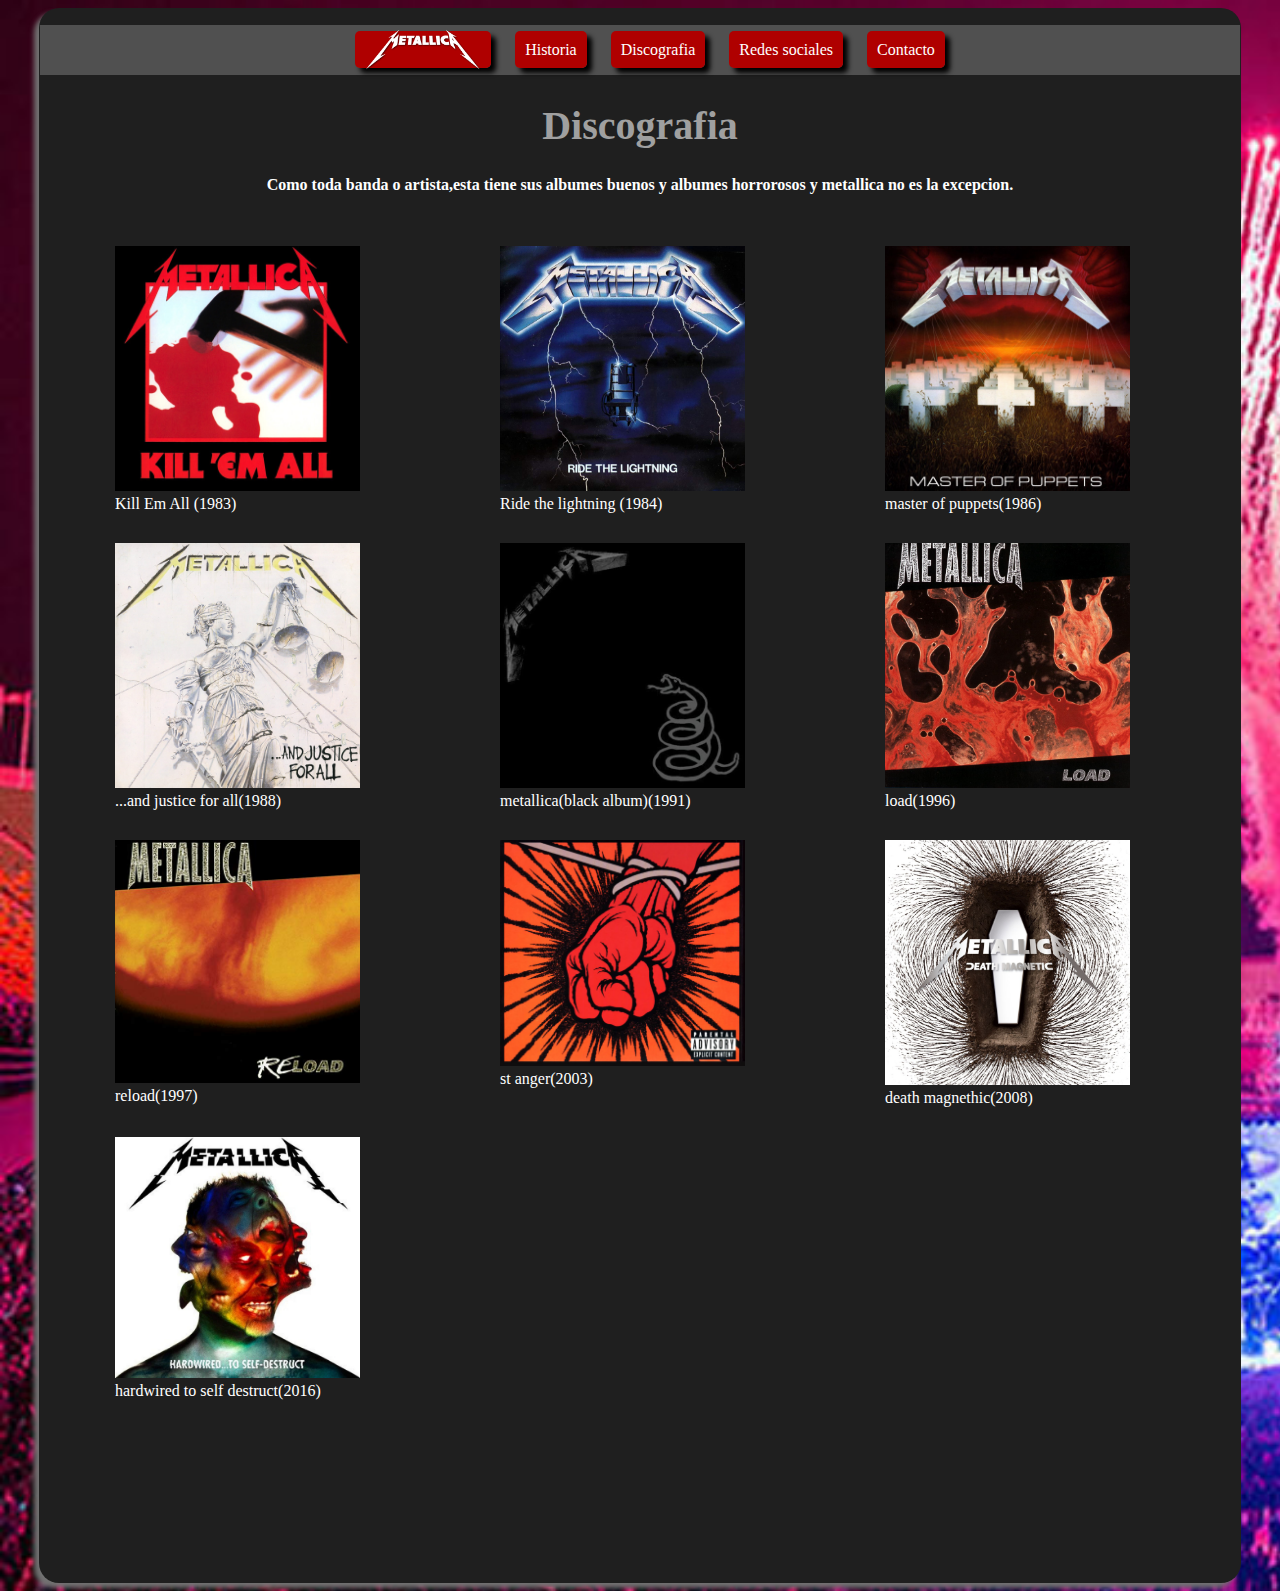
==== Discografia.html @ e131e303 "se agregó el sitio web sobre la banda metallica" ====
<!DOCTYPE html>
<html lang="en">
<head>
    <meta charset="UTF-8">
    <meta http-equiv="X-UA-Compatible" content="IE=edge">
    <meta name="viewport" content="width=device-width, initial-scale=1.0">
    <link rel="stylesheet" href="css/style.css">
    <title>Discografia - Metallica</title>

</head>

<body>

    <main>

        <nav>
            <ul>
                <li><a href="index.html"><img src="images/logodark.png" alt="metlogo" ></a></li>
                <li><a href="historia.html" >Historia</a></li>
                <li><a href="discografia.html">Discografia</a></li>
                <li><a href="redessociales.html">Redes sociales</a></li>
                <li><a href="formulario.html">Contacto</a></li>
            </ul>
        </nav>


        <section>

        <h1>Discografia</h1>
        <p><b> Como toda banda o artista,esta tiene sus albumes buenos y albumes horrorosos y metallica no es la excepcion. </b><p></p><br>
            <br>

            <ol class="discografia">

                <li class="album">
                    <a class= "algo" href="https://www.youtube.com/playlist?list=OLAK5uy_ldzMFmDA1sFzoH15lmeU29A5DVgi9RAM8" target="_blank">
                        <img class="top-canciones" src="images/killemall.jpg"><br>
                        <p>Kill Em All (1983)</p>
                    </a>
                </li>

                <li class="album">
                <a class= "algo" href="https://www.youtube.com/playlist?list=OLAK5uy_k4yeBNbCJLDBeqj_QsTlpRoncOxmGLQDo">
                    <img src="images/ridethe.jpg" ><br>
                    <p>Ride the lightning (1984)</p>
                </a>
                </li>


                <li class="album">
                <a class= "algo" href="https://www.youtube.com/playlist?list=OLAK5uy_lHtcjdo7MU4A3Tt3MuErEdEOOqs4UgngE"><img src="images/mop.jpg" ><br><p>master of puppets(1986)</p></a>
                </li>


                <li class="album">
                <a class= "algo" href="https://www.youtube.com/playlist?list=OLAK5uy_kwDDSWKgSgMcCmR7XGOZ7KTyxK-XJO-fo"><img src="images/ajfa.jpg" ><br><p>...and justice for all(1988)</p></a>
                </li>

                <li class="album">
                <a class= "algo" href="https://www.youtube.com/playlist?list=OLAK5uy_noa4FO7TNJEkVRle3OHYZA6Aai5gEox2U"><img src="images/tba.jpg" ><br><p>metallica(black album)(1991)</p></a>
                </li>

                <li class="album">
                <a class= "algo" href="https://www.youtube.com/playlist?list=OLAK5uy_n-mEUSh6MZyPh940SH5_xbrbbARqMlwH0"><img src="images/load.jpg" ><br><p>load(1996)</p></a>
                </li>

                <li class="album">
                <a class= "algo" href="https://www.youtube.com/playlist?list=OLAK5uy_lEprCyUMjnrY7JNpS0jozE9CvpzgP0TsQ"><img src="images/reload.jpg" ><br><p>reload(1997)</p></a>
                </li>

                <li class="album">
                <a class= "algo" href="https://www.youtube.com/playlist?list=OLAK5uy_nvaYLo9AG_rZyqkXzYlkJfLjBuZS84bIU"><img src="images/stanger.jpg" ><br><p>st anger(2003)</p></a>
                </li>

                <li class="album">
                <a class= "algo" href="https://www.youtube.com/playlist?list=OLAK5uy_n0TUfvlyGxmK7I2oJBSKwKfQjs0TQ1MGY"><img src="images/dm.jpg" ><br><p>death magnethic(2008)</p></a>
                </li>

                <li class="album">
                <a class= "algo" href="https://www.youtube.com/playlist?list=OLAK5uy_kSExSWD7EMYCgDWtx5l1FUhsyQGNHMG2M"><img src="images/htsd.jpg" ><br>
                    <p>hardwired to self destruct(2016)</p></a><br>
                </li>
                <div class="clear">
                
                </div>
            </ol>
        <!--
        1)kill em all (1983) <br>
        2)ride the lightning(1984)<br>
        3)master of puppets(1986)<br>
        4)...and justice for all(1988)<br>
        5)metallica(black album)(1991)<br>
        6)load(1996)<br>
        7)reload(1997)<br>
        8)st anger(2003)<br>
        9)death magnethic(2008)<br>
        10)hardwired to self destruct(2016)<br>
        </p></p>   -->
        

        </section>  

        <br><footer >CREADO POR ©JUAN PABLO RAMIREZ© 2021</footer>

    </main>

</body>
</html>
---- css/style.css ----
html{
    font-family: 'Titillium Web';
}


body{
    background-image: url(../images/backgroundXD.jpg);
    background-repeat: no-repeat;
    background-size: cover;

}

main{    
    background-color: #1f1f1f;
    max-width: 1200px;
    margin: 0 auto;
    border: solid 1px ;color: #ffffff00;
    border-radius:20px;
    box-shadow: -5px 5px 5px #727272;
    font-family: 'georgia';
}



.imagenhistoria{
    
    position: center;
    margin-top: 50px;
    width: 50%;

}



nav {
    text-align: center;
    background-color: #505050;
    height: 50px;  
}

nav ul li a img{
    width: 10%;
    margin-top: -12px;
    margin-bottom: -16px;
}


nav ul li{
    
    display: inline; 
    list-style: none;  
}


nav ul li a{
    text-decoration: none; 
    color: #ffffff;
    background:#af0000;
    line-height: 49px;
    padding: 10px;
    margin-right: 20px;
    border-radius: 5px;
    box-shadow:5px 5px 5px #000; 

}

nav ul li a:hover{   
    color: #000000;
    background: #ffffff;
    border-radius: 5px;
    box-shadow:5px 5px 5px #000;
}




h1{
    text-align: center;
    font-size: 40px;        
    color: #a0a0a0
}

h2{
    text-align: center;
    color:#ffffff
}

h3{
    color:red
}


p{


    text-align: center;
    margin: 0px 100px;
    color:white
}

img{
    position: center;
    width: 70%;



}
#titulo{
    width: 60%;
}

footer{
    margin-top: 100px;
    text-align: center;
    color:#ffffff
    text-shadow: 0px 5px 5px floralwhite
}


.album {
    float: left;
    width: 350px;
    text-decoration: none;
    list-style: none;
    margin-bottom: 30px;
    margin-left: 30px;
    padding-left: 5px;
}

.album a{
    text-decoration: none;
}

.algo:hover{
    width: 300px;
    padding-left: 5px;
    

}

.algo img:hover{
    box-shadow:5px 6px 6px #c00505; 
    
}

.album p{
    display: inline;
    margin: 0 auto;
    text-align: right;
    text-decoration: none;
    
}

.clear{
    clear: both;
}



.redes img{
    width: 240px;
    margin-right: 97px;
    margin-bottom: 100px;
}

form{
    background-color: #414141;
    width: 600px;
    height:600px;
    margin: 0 auto;
    margin-top: 100px;
    border: solid 1px #00000000;
    text-align: center;
    border-radius:20px;
    box-shadow: -3px 3px 3px #585858;
}

label{
    color: #fff;
}



form input{
    padding: 10px;
    background: #6e6e6e;
    display:fixed;
    border-radius: 5px;
    border-bottom: 3px solid #8a0000;
    box-shadow: -4px 4px 4px #727272;
}

    ::-webkit-input-placeholder {
    color: rgba(0, 0, 0, 0.541);
}

form input[type="submit"]{
    margin: 30px;
}

form input[type="submit"]:hover{
    padding: 12px;
    background:#ffffff;
}
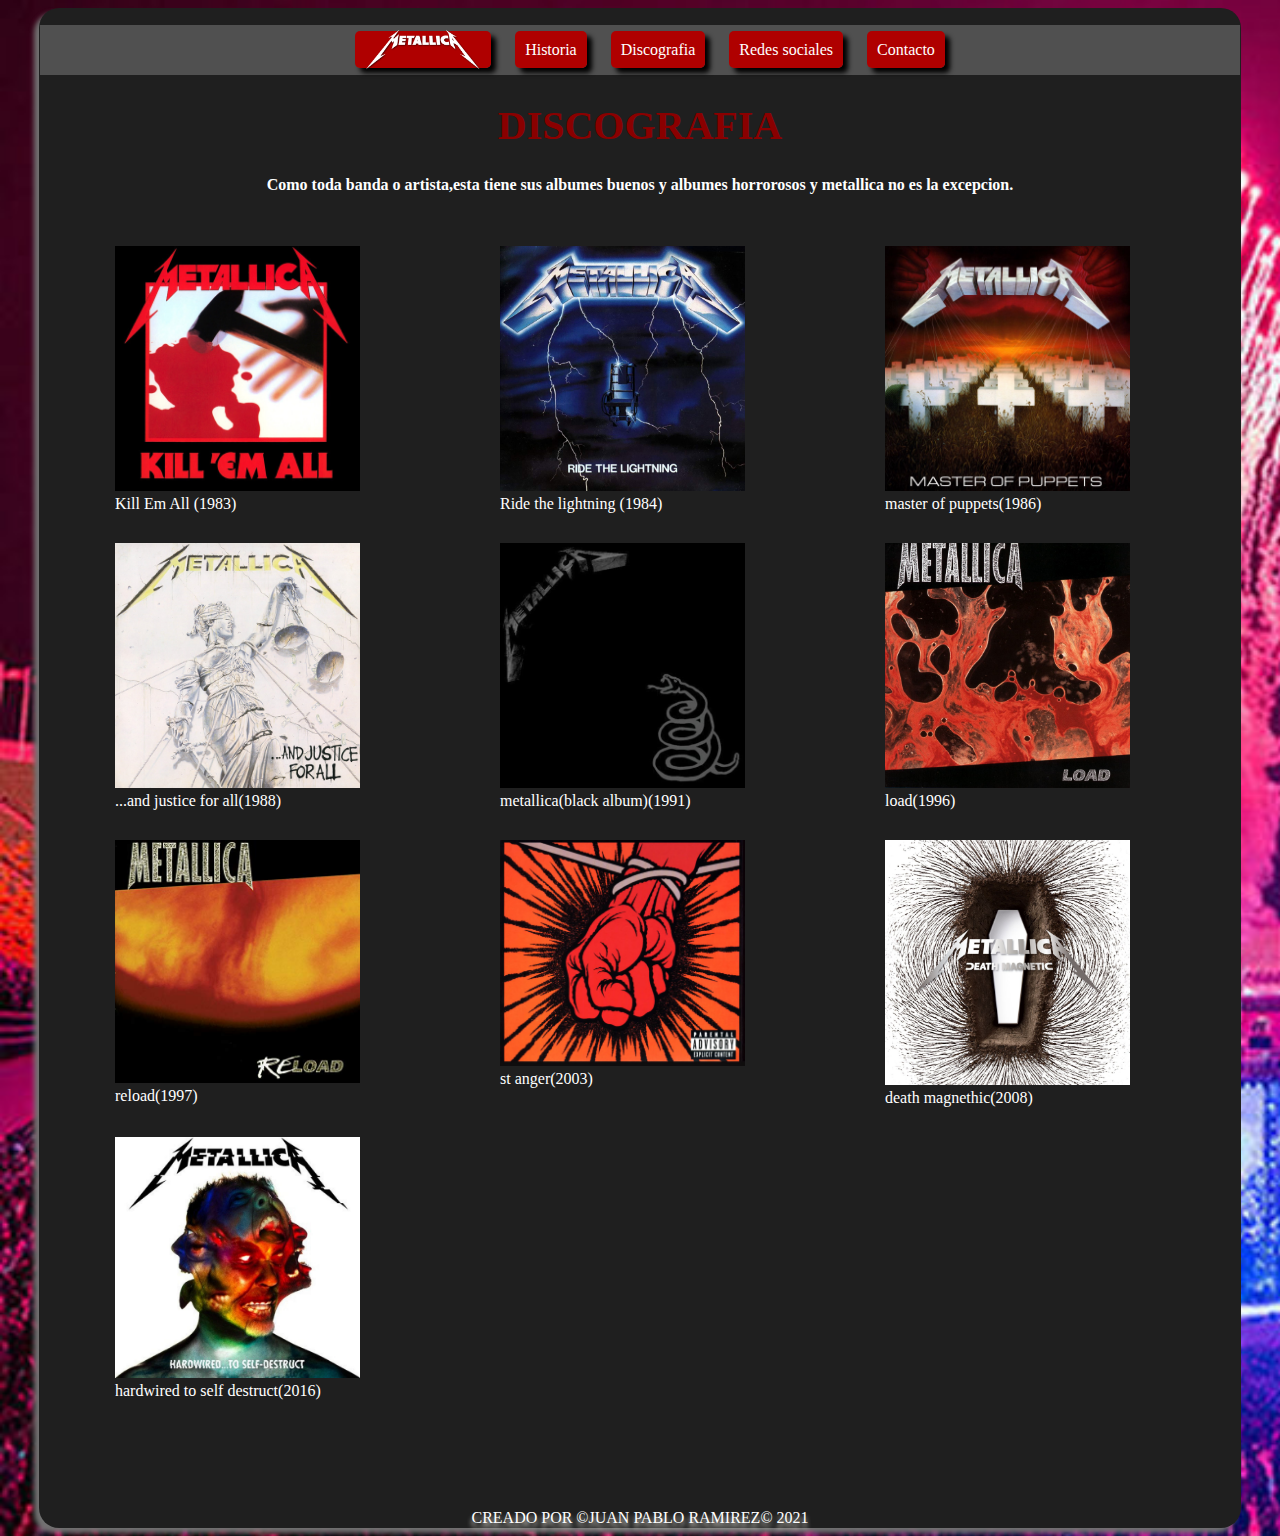
==== commit 50bd0e06: "fix: se realizaron cambios en el apartado visual" ====
--- a/Discografia.html
+++ b/Discografia.html
@@ -26,7 +26,7 @@
 
         <section>
 
-        <h1>Discografia</h1>
+        <h1>DISCOGRAFIA</h1>
         <p><b> Como toda banda o artista,esta tiene sus albumes buenos y albumes horrorosos y metallica no es la excepcion. </b><p></p><br>
             <br>
 
--- a/css/style.css
+++ b/css/style.css
@@ -77,7 +77,7 @@
 h1{
     text-align: center;
     font-size: 40px;        
-    color: #a0a0a0
+    color: #8a0000
 }
 
 h2{
@@ -110,10 +110,10 @@
 }
 
 footer{
-    margin-top: 100px;
-    text-align: center;
-    color:#ffffff
-    text-shadow: 0px 5px 5px floralwhite
+    margin-top: 45px;
+    text-align: center;
+    color:#ffffff;
+    text-shadow: 0px 5px 5px floralwhite;
 }
 
 
@@ -166,7 +166,7 @@
 form{
     background-color: #414141;
     width: 600px;
-    height:600px;
+    height:700px;
     margin: 0 auto;
     margin-top: 100px;
     border: solid 1px #00000000;
@@ -190,6 +190,16 @@
     box-shadow: -4px 4px 4px #727272;
 }
 
+
+form select{
+    padding: 10px;
+    background: #6e6e6e;
+    display:fixed;
+    border-radius: 5px;
+    border-bottom: 3px solid #8a0000;
+    box-shadow: -4px 4px 4px #727272;
+}
+
     ::-webkit-input-placeholder {
     color: rgba(0, 0, 0, 0.541);
 }
